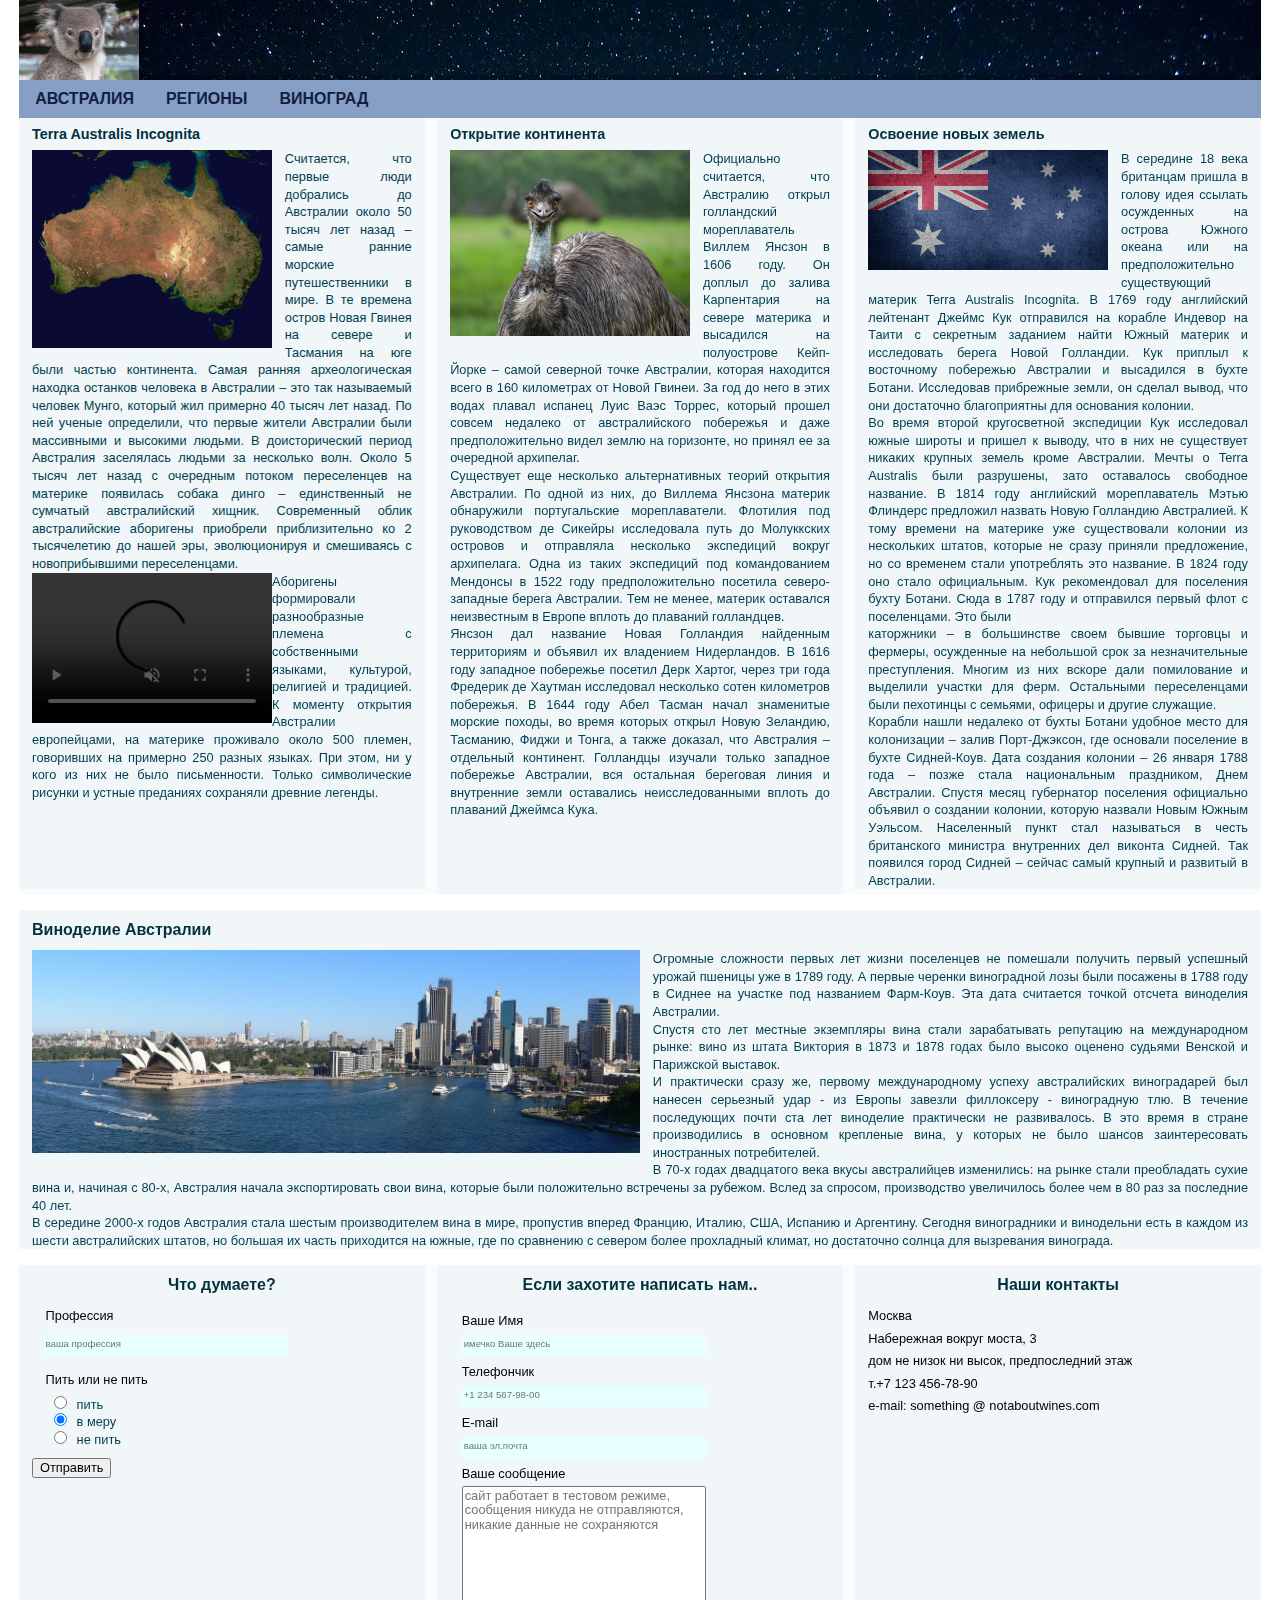
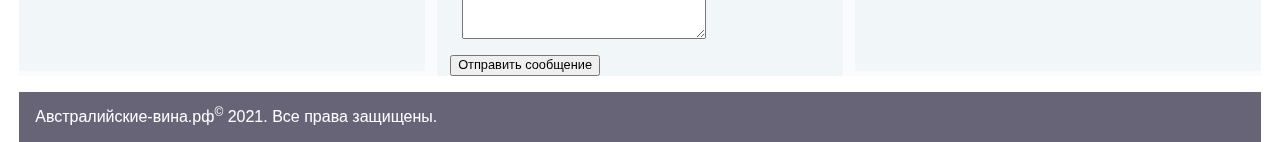
==== index.html @ bac3c8f6 "initial replication from local machine" ====
<!DOCTYPE html>
<html lang="ru">

<head>
    <meta charset="UTF-8">
    <meta http-equiv="X-UA-Compatible" content="IE=edge">
    <meta name="viewport" content="width=device-width, initial-scale=1.0">
    <title>Австралийские вина</title>
    <link rel="stylesheet" href="styles.css">
</head>

<body>
    <div class="top">
        <input type="checkbox" id="check_menu">
        <div class="logo">
            <img class="smile" src="images/koala2.jpg" alt="морда коалы на фоне звездного неба">
            <label for="check_menu"><img class="menu_icon" src="instruments/menu_icon.svg" alt="иконка меню"></label>
        </div>
        <nav class="menu_top">
            <p><a href="index.html">АВСТРАЛИЯ</a></p>
            <p><a href="wine_regions.html">РЕГИОНЫ</a></p>
            <p><a href="grapes.html">ВИНОГРАД</a></p>
            <!-- <p><a href="#">ВИНОДЕЛЬНИ</a></p>
            <p><a href="#">ВИНА</a></p> -->
        </nav>
        <nav class="menu_top_vert">
            <p><a href="index.html">АВСТРАЛИЯ</a></p>
            <p><a href="wine_regions.html">РЕГИОНЫ</a></p>
            <p><a href="grapes.html">ВИНОГРАД</a></p>
            <!-- <p><a href="#">ВИНОДЕЛЬНИ</a></p>
            <p><a href="#">ВИНА</a></p> -->
        </nav>
    </div>
    <article>
        <div class="multicolumns">
            <div class="column_I">
                <div class="column_sub_block">
                    <h4>Terra Australis Incognita</h4>
                    <img class="pic_small" src="images/Australia_map_satellite.jpg"
                        alt="физическая карта Австралийского континента">
                    <p>Считается, что первые люди добрались до Австралии около 50 тысяч лет назад – самые ранние морские
                        путешественники в
                        мире. В те времена остров Новая Гвинея на севере и Тасмания на юге были частью континента.
                        Самая ранняя археологическая находка останков человека в Австралии – это так называемый человек
                        Мунго, который жил
                        примерно 40 тысяч лет назад. По ней ученые определили, что первые жители Австралии были
                        массивными и
                        высокими людьми.
                        В доисторический период Австралия заселялась людьми за несколько волн. Около 5 тысяч лет назад с
                        очередным потоком
                        переселенцев на материке появилась собака динго – единственный не сумчатый австралийский хищник.
                        Современный облик
                        австралийские аборигены приобрели приблизительно ко 2 тысячелетию до нашей эры, эволюционируя и
                        смешиваясь с
                        новоприбывшими переселенцами.</p>
                </div>
                <div class="column_sub_block">
                    <video class="video_small" src="video/cliff.mp4" controls autoplay muted></video>
                    <p>Аборигены формировали разнообразные племена с собственными языками, культурой, религией и
                        традицией.
                        К моменту открытия
                        Австралии европейцами, на материке проживало около 500 племен, говоривших на примерно 250 разных
                        языках. При этом, ни у
                        кого из них не было письменности. Только символические рисунки и устные преданиях сохраняли
                        древние
                        легенды.
                    </p>
                </div>
            </div>
            <div class="column_II">
                <div class="column_sub_block">
                    <h4>Открытие континента</h4>
                    <img class="pic_small" src="images/emu_smiled.jpg" alt="радостный эму">
                    <p>
                    <p>Официально считается, что Австралию открыл голландский мореплаватель Виллем Янсзон в 1606 году.
                        Он
                        доплыл до залива
                        Карпентария на севере материка и высадился на полуострове Кейп-Йорке – самой северной точке
                        Австралии, которая
                        находится всего в 160 километрах от Новой Гвинеи. За год до него в этих водах плавал испанец
                        Луис
                        Ваэс Торрес,
                        который прошел совсем недалеко от австралийского побережья и даже предположительно видел землю
                        на
                        горизонте, но
                        принял ее за очередной архипелаг. </p>
                    <p>Существует еще несколько альтернативных теорий открытия Австралии. По одной из них, до Виллема
                        Янсзона материк
                        обнаружили португальские мореплаватели. Флотилия под руководством де Сикейры исследовала путь до
                        Молуккских островов
                        и отправляла несколько экспедиций вокруг архипелага. Одна из таких экспедиций под командованием
                        Мендонсы в 1522 году
                        предположительно посетила северо-западные берега Австралии.
                        Тем не менее, материк оставался неизвестным в Европе вплоть до плаваний голландцев. </p>
                    <p>Янсзон дал название Новая Голландия найденным территориям и объявил их владением Нидерландов. В
                        1616
                        году западное
                        побережье посетил Дерк Хартог, через три года Фредерик де Хаутман исследовал несколько сотен
                        километров побережья. В
                        1644 году Абел Тасман начал знаменитые морские походы, во время которых открыл Новую Зеландию,
                        Тасманию, Фиджи и
                        Тонга, а также доказал, что Австралия – отдельный континент.
                        Голландцы изучали только западное побережье Австралии, вся остальная береговая линия и
                        внутренние
                        земли оставались
                        неисследованными вплоть до плаваний Джеймса Кука. </p>
                    </p>
                </div>
            </div>
            <div class="column_III">
                <div class="column_sub_block">
                    <h4>Освоение новых земель</h4>
                    <img class="pic_small" src="images/flag_altered.jpg" alt="флаг Австралии, слегка состаренный">
                    <p>В середине 18 века британцам пришла в голову идея ссылать осужденных на острова Южного океана или
                        на
                        предположительно
                        существующий материк Terra Australis Incognita. В 1769 году английский лейтенант Джеймс Кук
                        отправился на корабле
                        Индевор на Таити с секретным заданием найти Южный материк и исследовать берега Новой Голландии.
                        Кук
                        приплыл к
                        восточному побережью Австралии и высадился в бухте Ботани. Исследовав прибрежные земли, он
                        сделал
                        вывод, что они
                        достаточно благоприятны для основания колонии.
                    </p>
                </div>
                <div class="column_sub_block_video">
                    <video class="background_video" src="video/nightstars.mp4" controls loop autoplay muted></video>
                    <!-- <div class="front_text"> -->
                    <!-- <p style="color: rgb(202, 198, 198);"> -->
                    <p>Во время второй кругосветной экспедиции Кук исследовал южные широты и пришел к выводу, что в
                        них
                        не
                        существует
                        никаких крупных земель кроме Австралии. Мечты о Terra Australis были разрушены, зато
                        оставалось
                        свободное название.
                        В 1814 году английский мореплаватель Мэтью Флиндерс предложил назвать Новую Голландию
                        Австралией. К
                        тому времени на
                        материке уже существовали колонии из нескольких штатов, которые не сразу приняли
                        предложение, но
                        со
                        временем стали
                        употреблять это название. В 1824 году оно стало официальным.
                        Кук рекомендовал для поселения бухту Ботани. Сюда в 1787 году и отправился первый флот с
                        поселенцами.
                        Это были</p>
                    <p>каторжники – в большинстве своем бывшие торговцы и фермеры, осужденные на небольшой срок за
                        незначительные
                        преступления. Многим из них вскоре дали помилование и выделили участки для ферм. Остальными
                        переселенцами были
                        пехотинцы с семьями, офицеры и другие служащие. </p>
                    <p>Корабли нашли недалеко от бухты Ботани удобное место для колонизации – залив Порт-Джэксон,
                        где
                        основали поселение в
                        бухте Сидней-Коув. Дата создания колонии – 26 января 1788 года – позже стала национальным
                        праздником, Днем
                        Австралии. Спустя месяц губернатор поселения официально объявил о создании колонии, которую
                        назвали
                        Новым Южным
                        Уэльсом. Населенный пункт стал называться в честь британского министра внутренних дел
                        виконта
                        Сидней. Так появился
                        город Сидней – сейчас самый крупный и развитый в Австралии. </p>
                    <!-- </div> -->
                </div>
                <div class="column_sub_block">
                </div>
            </div>
        </div>
    </article>
    <main>
        <div class="multicolumns">
            <div class="column_wide">
                <div class="column_sub_block">
                    <h3>Виноделие Австралии</h3>
                    <img class="pic_wide" src="images/sydney_wide.jpg" alt="панорама Сиднея днем">
                    <p>Огромные сложности первых лет жизни поселенцев не помешали получить первый успешный урожай
                        пшеницы
                        уже в 1789 году. А
                        первые черенки виноградной лозы были посажены в 1788 году в Сиднее на участке под названием
                        Фарм-Коув. Эта дата
                        считается точкой отсчета виноделия Австралии. </p>
                    <p>Спустя сто лет местные экземпляры вина стали зарабатывать репутацию на международном рынке: вино
                        из
                        штата Виктория в
                        1873 и 1878 годах было высоко оценено судьями Венской и Парижской выставок. </p>
                    <p>И практически сразу же, первому международному успеху австралийских виноградарей был нанесен
                        серьезный удар - из
                        Европы завезли филлоксеру - виноградную тлю. В течение последующих почти ста лет виноделие
                        практически не
                        развивалось. В это время в стране производились в основном крепленые вина, у которых не было
                        шансов
                        заинтересовать
                        иностранных потребителей. </p>
                    <p>В 70-х годах двадцатого века вкусы австралийцев изменились: на рынке стали преобладать сухие вина
                        и, начиная с 80-х,
                        Австралия начала экспортировать свои вина, которые были положительно встречены за рубежом. Вслед
                        за
                        спросом, производство
                        увеличилось более чем в 80 раз за последние 40 лет. </p>
                    <p>В середине 2000-х годов Австралия стала шестым производителем вина в мире, пропустив вперед
                        Францию,
                        Италию, США,
                        Испанию и Аргентину. Сегодня виноградники и винодельни есть в каждом из шести австралийских
                        штатов,
                        но большая их
                        часть приходится на южные, где по сравнению с севером более прохладный климат, но достаточно
                        солнца
                        для вызревания
                        винограда. </p>
                </div>
            </div>
        </div>
    </main>

    <div class="multicolumns">
        <div class="column_I">
            <h3>Что думаете?</h3>
            <form action="#">
                <fieldset>
                    <legend>Профессия</legend>
                    <label for="prof"></label>
                    <input id="prof" type="text" list="professions" placeholder="ваша профессия">
                    <datalist id="professions">
                        <select>
                            <option value="Сомелье">Сомелье</option>
                            <option value="не-Сомелье">не-Сомелье</option>
                        </select>
                    </datalist>
                </fieldset>
                <fieldset class="radio_set">
                    <legend>Пить или не пить</legend>
                    <p><input type="radio" name="drinking" value="drink_1">пить</p>
                    <p><input type="radio" name="drinking" value="drink_2" checked>в меру</p>
                    <p><input type="radio" name="drinking" value="drink_3">не пить</p>
                </fieldset>
                <button type="Submit">Отправить</button><br>
            </form>
        </div>
        <div class="column_II">
            <h3>Если захотите написать нам..</h3>
            <form action="#">
                <fieldset>
                    <label for="name">Ваше Имя</label><br>
                    <input id="name" type="text" placeholder="имечко Ваше здесь"><br>
                    <label for="phone">Телефончик</label><br>
                    <input id="phone" type="tel" placeholder="+1 234 567-98-00"><br>
                    <label for="usermail">E-mail</label><br>
                    <input id="usermail" type="email" placeholder="ваша эл.почта"><br>
                    <label for="message">Ваше сообщение</label><br>
                    <textarea id="message" name="cust_message" id="m1" cols="30" rows="10"
                        placeholder="сайт работает в тестовом режиме, сообщения никуда не отправляются, никакие данные не сохраняются"></textarea><br>
                </fieldset>

                <button type="Submit">Отправить сообщение</button><br>
            </form>
        </div>

        <div class="column_III">
            <h3>Наши контакты</h3>
            <ul>
                <li>Москва</li>
                <li>Набережная вокруг моста, 3</li>
                <li>дом не низок ни высок, предпоследний этаж</li>
                <li>т.+7 123 456-78-90</li>
                <li>e-mail: something @ notaboutwines.com</li>
            </ul>
        </div>


    </div>
    <div class="bottom">
        <div class="reserved">
            <p>Австралийские-вина.рф<sup>&copy;</sup> 2021. Все права защищены.</p>
        </div>
    </div>
    <!-- Yandex.Metrika counter -->
    <script type="text/javascript">
        (function (m, e, t, r, i, k, a) {
            m[i] = m[i] || function () { (m[i].a = m[i].a || []).push(arguments) };
            m[i].l = 1 * new Date(); k = e.createElement(t), a = e.getElementsByTagName(t)[0], k.async = 1, k.src = r, a.parentNode.insertBefore(k, a)
        })
            (window, document, "script", "https://mc.yandex.ru/metrika/tag.js", "ym");

        ym(73197478, "init", {
            clickmap: true,
            trackLinks: true,
            accurateTrackBounce: true
        });
    </script>
    <noscript>
        <div><img src="https://mc.yandex.ru/watch/73197478" style="position:absolute; left:-9999px;" alt="" /></div>
    </noscript>
    <!-- /Yandex.Metrika counter -->
</body>

</html>
---- styles.css ----
/* normalize part (начало) */
body {
    margin: 0;
    padding: 0;
    font-family: sans-serif;
}
b, strong {
    font-weight: bolder;
}
sub, sup {
    font-size: 75%;
    line-height: 0;
    position: relative;
    vertical-align: baseline;
}
    sub {
        bottom: -0.25em;
    }
    sup {
        top: -0.5em;
    }
button, input, optgroup, select, textarea {
    font-family: inherit;
    font-size: 100%;
    line-height: 1.15;
    margin: 0;
}
ul {
    list-style-position: inside;
    list-style: none;
    margin: 0;
    padding: 0;
}
a {
    text-decoration: none;
}
/* normalize part (конец) */

.top, .bottom, .menu_top {
    max-width: 1260px;
    min-width: 360px;
    width: 97vw;
    margin: 0 auto;
    display: flex;
    /* background-color: antiquewhite;   */
}

.top {
    flex-direction: column;
    background-image: url('images/night_sky.jpg');
}
.logo {
    display: flex;
    justify-content: space-between;
    align-items: baseline;
    height: 80px;
}
.smail {
    height: 80px;
}
.menu_icon {
    height: 3rem;
    fill: white;
}
.logo label {
    margin-left: auto;
    display: none;
}
.top input {
    display: none;
}
.menu_top, .menu_top_vert {
    width: 100%;
    background-color: #879fc5;
}

.menu_top p {
    margin: 0;
    padding: 0;
}

.menu_top a {
    display: block;
    line-height: 2.4rem;
    font-size: 1rem;
    font-weight: 600;
    color: #112040;
    padding: 0 1rem;
    margin-right: 1rem;
}

.menu_top_vert {
    flex-direction: column;
    max-height: 0;
    transform-origin: top;
    transform: scaleY(0);
    max-width: 180px;
    overflow: hidden;
    position: absolute;
    top: 80px;
    right: 3vw;
}
#check_menu:checked ~ .menu_top_vert {
    max-height: none;

    transform: scaleY(100%);
    transition: all 0.5s;
}

.menu_top_vert p {
    margin: 0;
    padding-left: 1rem;
}
.menu_top_vert a {
    display: block;
    line-height: 1.4rem;
    /* padding: 0.2rem auto 0.2rem 1rem; */
    margin: 0 0 0.2rem 0;
    font-size: 0.8rem;
    font-weight: 600;
    color: #112040;
}
.menu_top_vert a:last-of-type {
    margin: 0;
}
.menu_top a:hover, .menu_top_vert a:hover {
    background-color: #091f50;
    color: #d2daeb;
}
/* .menu_top a:hover, .menu_top_vert a:hover {
    background-color: #091f50;
    color: #d2daeb;
    padding: 0 1rem;
    margin-right: 1rem;
} */

.menu_top a:last-of-type {
    margin-right: 0;
}

.bottom {
    background-color: #676477;
    color: white;
}

.reserved {
    padding: 0 1rem;
}

/* форма обратной связи (начало) */
.temp_form, .contacts {
    margin: 0 10px 10px 0;
    padding: 10px 10px 5px 10px;
    width: 100%;
    max-width: 320px;
    min-width: 240px;
    background: cornsilk;
    box-shadow: 2px 2px 12px #515e5a;
}
.temp_form p {
    font-size: 1.6rem;
}
.column_I input, .column_II input {
    margin-bottom: 5px;
    padding-bottom: 5px;
    width: 240px;
    border: none;
    background-color: rgb(230, 255, 255);
    caret-color: rgb(255, 0, 0);
    /* font-size: 0.8rem;
    line-height: 1.4rem; */
}
.column_I input::placeholder, .column_II input::placeholder {
    font-size: 0.6rem;
}

.column_I input button, .column_II input button {
    font-size: 0.8rem;
    line-height: 1.1rem;
    padding: 5px 10px;
    margin: 10px 0 0 0;
    border: none;
    border-radius: 4px;
}

.temp_form h3 {
    font-size: 0.8rem;
    padding-bottom: 5px;
}
.column_I input fieldset, .column_II input fieldset {
    border: none;
    padding: 5px 0;
    font-size: 0.8rem;
}
.column_I input label, .column_II input label {
    padding-bottom: 10px;
}
fieldset {
    border: none;
}
.radio_set input {
    width: auto;
    margin: 0 10px;
}
.radio_set p {
    font-size: 0.8rem;
    line-height: 1.6rem;
    /* background-color: cadetblue; */
}
/* форма обратной связи (конец) */

@media (min-width: 732px) and (max-width: 1259px) {
    .top, .bottom, .menu_top {
        width: 96vw;
    }
}

@media (max-width: 731px) {
    .top, .bottom, .menu_top {
    width: 95vw;
    } 
    .logo label {
    display: unset;
    }
    .menu_top {
        display: none;
    }
}

/* оформление мультиколоночного блока (начало) */
.multicolumns {
    display: flex;
    width: 97vw;
    margin: 0 auto 1rem auto;
    background-color: #f9fbfc;
    font-family: sans-serif;
}
.multicolumns p {
    font-size: 0.8rem;
    line-height: 1.1rem;
    margin: 0;
    color: rgb(1, 62, 80);
    text-align: justify;
}
.multicolumns h3 {
    font-size: 1rem;
    line-height: 1.3rem;
    padding-top: 0.3rem;
    padding-bottom: 0.3rem;
    margin: 0.3rem auto;
    color: rgb(2, 49, 63);
}
.multicolumns h4 {
    font-size: 0.9rem;
    line-height: 1.2rem;
    padding-top: 0.2rem;
    padding-bottom: 0.2rem;
    margin: 0.2rem auto;
    color: rgb(2, 49, 63);
}
.column_I, .column_II, .column_III {
    display: flex;
    flex-direction: column;
    width: 100%;
    max-width: 420px;
    padding: 0 1vw;
    margin-bottom: 5px;
    background-color: #f1f7f8;
    font-size: 0.8rem;
    line-height: 1.4rem;
}
.column_II {
    margin: 0 1vw;
}
.column_sub_block img {
margin: 0 1vw 1vh 0;
}
.column_sub_block_video {
    position: relative;
    background-color: none;
    /* z-index: 2; */
}
.background_video {
    position: absolute;
    top: 0;
    width: 100%;
    z-index: -1;
}
/* .front_text {
    position: absolute;
    top: 0;
    z-index: 2;
} */

.column_wide {
    width: 100%;
    padding: 0 1vw;
    background-color: #f1f7f8;
}

.pic_small, .video_small {
    width: 240px;
    float: left;
}


.pic_wide {
    width: 50%;
    float: left;
}

@media (min-width: 732px) and (max-width: 1259px) {
    .multicolumns {
        width: 96vw;
    }

    .pic_small, .pic_wide, .video_small {
        width: unset;
        max-width: 100%;
        float: none;
    }
}

@media (max-width: 731px) {
    .multicolumns {
    width: 95vw;
    flex-direction: column;
    align-items: center;
    }
    .column_wide {
        max-width: 420px;
    }
    .column_II {
    margin: 0;
}
    .column_sub_block img {
        margin: 0 0 1vh 0;
}
    .pic_small, .pic_wide, .video_small {
    width: unset;
    max-width: 100%;
    float: none;
    }   
}
/* оформление мультиколоночного блока (конец) */
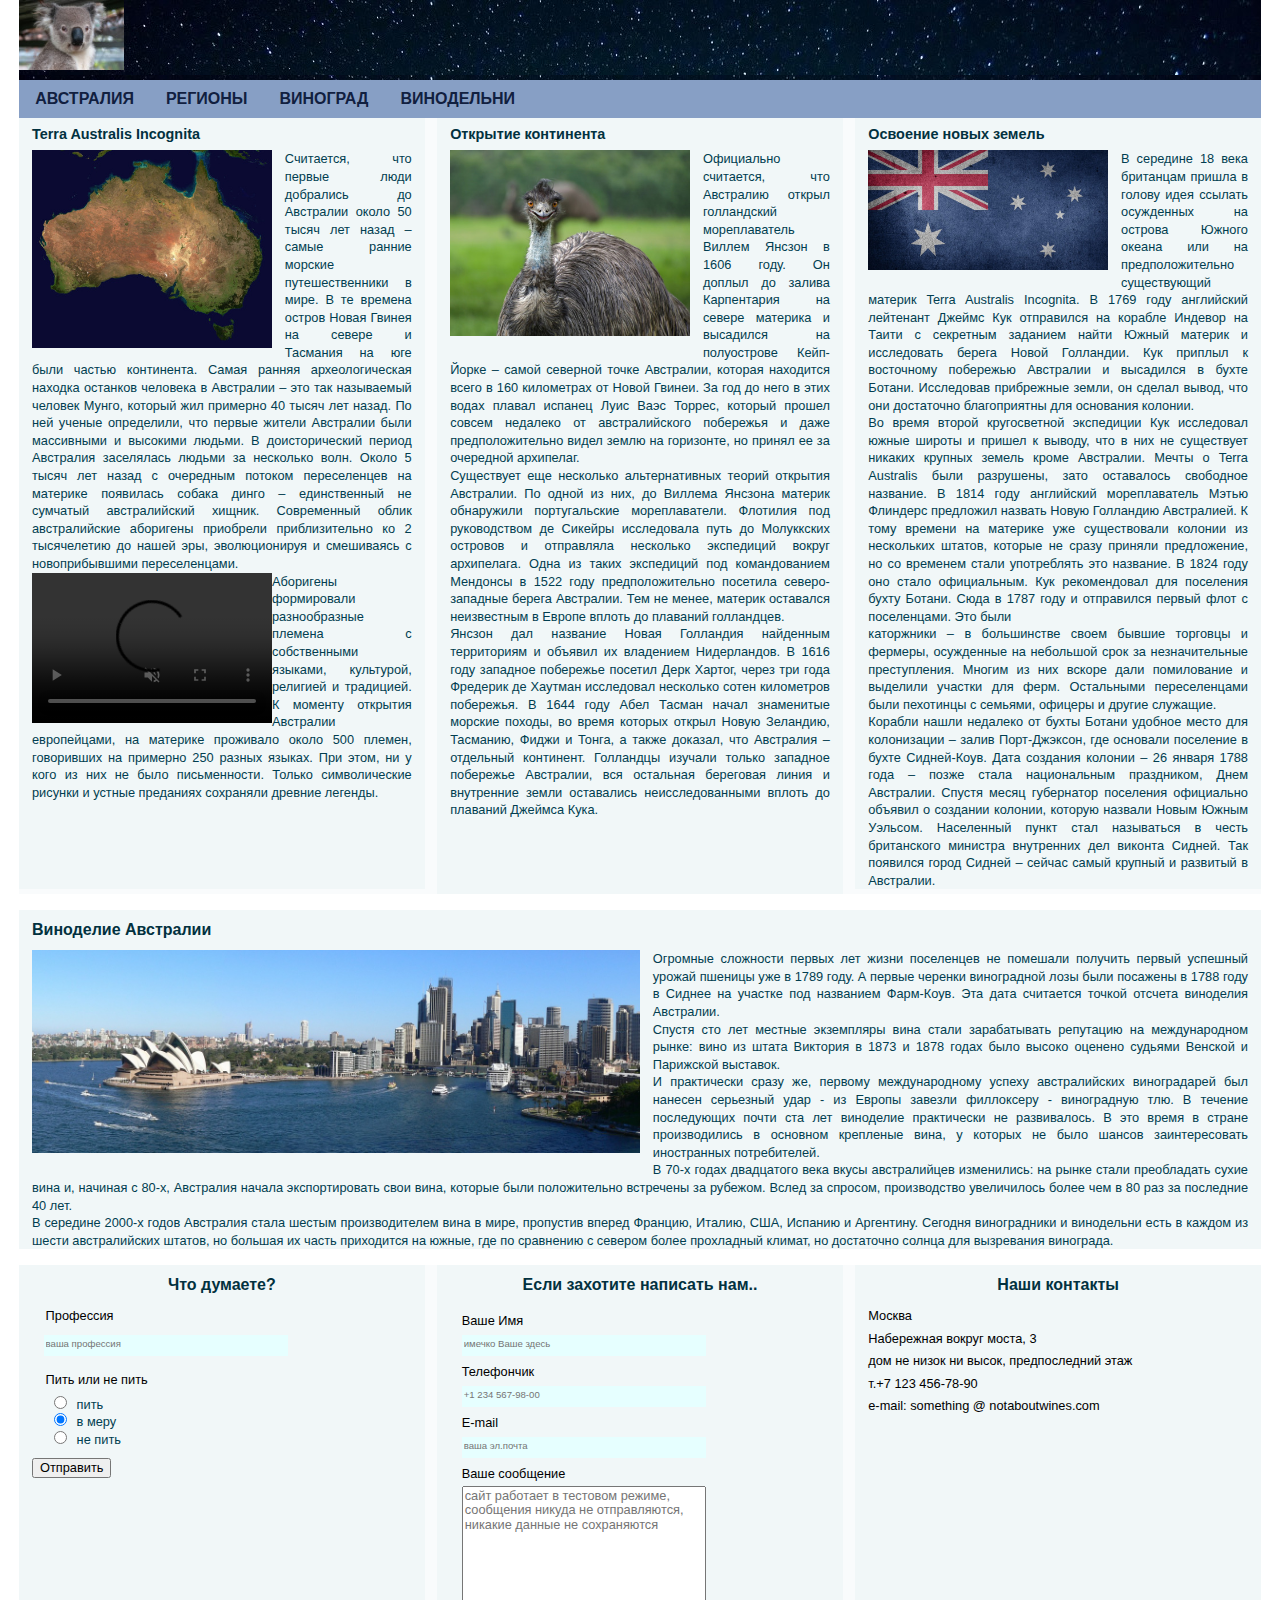
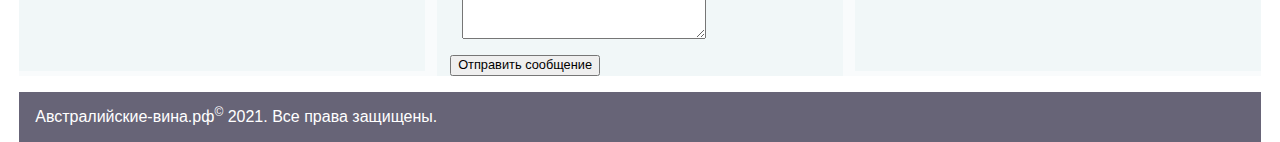
==== commit a572d3d2: "Videobackground added to Vineyards" ====
--- a/index.html
+++ b/index.html
@@ -20,15 +20,15 @@
             <p><a href="index.html">АВСТРАЛИЯ</a></p>
             <p><a href="wine_regions.html">РЕГИОНЫ</a></p>
             <p><a href="grapes.html">ВИНОГРАД</a></p>
-            <!-- <p><a href="#">ВИНОДЕЛЬНИ</a></p>
-            <p><a href="#">ВИНА</a></p> -->
+            <p><a href="vineyards.html">ВИНОДЕЛЬНИ</a></p>
+            <!-- <p><a href="#">ВИНА</a></p> -->
         </nav>
         <nav class="menu_top_vert">
             <p><a href="index.html">АВСТРАЛИЯ</a></p>
             <p><a href="wine_regions.html">РЕГИОНЫ</a></p>
             <p><a href="grapes.html">ВИНОГРАД</a></p>
-            <!-- <p><a href="#">ВИНОДЕЛЬНИ</a></p>
-            <p><a href="#">ВИНА</a></p> -->
+            <p><a href="vineyards.html">ВИНОДЕЛЬНИ</a></p>
+            <!-- <p><a href="#">ВИНА</a></p> -->
         </nav>
     </div>
     <article>
@@ -125,10 +125,7 @@
                         достаточно благоприятны для основания колонии.
                     </p>
                 </div>
-                <div class="column_sub_block_video">
-                    <video class="background_video" src="video/nightstars.mp4" controls loop autoplay muted></video>
-                    <!-- <div class="front_text"> -->
-                    <!-- <p style="color: rgb(202, 198, 198);"> -->
+                <div class="column_sub_block">
                     <p>Во время второй кругосветной экспедиции Кук исследовал южные широты и пришел к выводу, что в
                         них
                         не
@@ -164,7 +161,6 @@
                         виконта
                         Сидней. Так появился
                         город Сидней – сейчас самый крупный и развитый в Австралии. </p>
-                    <!-- </div> -->
                 </div>
                 <div class="column_sub_block">
                 </div>
--- a/styles.css
+++ b/styles.css
@@ -55,8 +55,8 @@
     align-items: baseline;
     height: 80px;
 }
-.smail {
-    height: 80px;
+.smile {
+    height: 70px;
 }
 .menu_icon {
     height: 3rem;
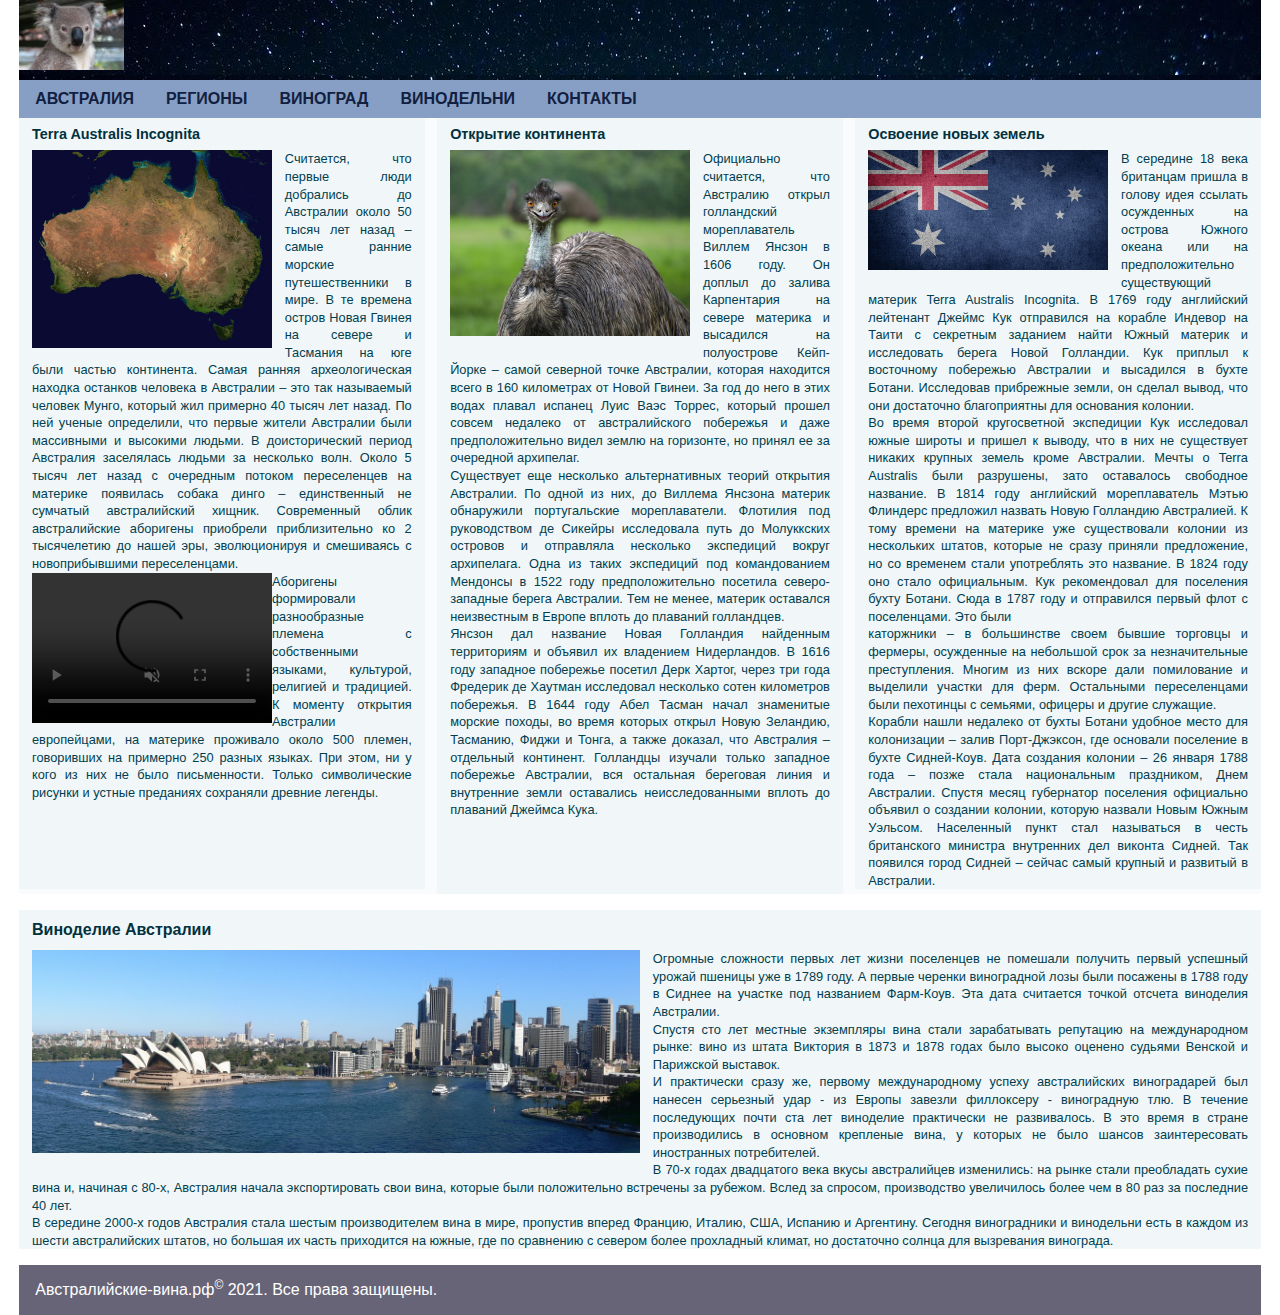
==== commit 3946711a: "Forms added" ====
--- a/index.html
+++ b/index.html
@@ -22,6 +22,7 @@
             <p><a href="grapes.html">ВИНОГРАД</a></p>
             <p><a href="vineyards.html">ВИНОДЕЛЬНИ</a></p>
             <!-- <p><a href="#">ВИНА</a></p> -->
+            <p><a href="contacts.html">КОНТАКТЫ</a></p>
         </nav>
         <nav class="menu_top_vert">
             <p><a href="index.html">АВСТРАЛИЯ</a></p>
@@ -29,6 +30,7 @@
             <p><a href="grapes.html">ВИНОГРАД</a></p>
             <p><a href="vineyards.html">ВИНОДЕЛЬНИ</a></p>
             <!-- <p><a href="#">ВИНА</a></p> -->
+            <p><a href="contacts.html">КОНТАКТЫ</a></p>
         </nav>
     </div>
     <article>
@@ -212,7 +214,7 @@
         </div>
     </main>
 
-    <div class="multicolumns">
+    <!-- <div class="multicolumns">
         <div class="column_I">
             <h3>Что думаете?</h3>
             <form action="#">
@@ -267,7 +269,7 @@
         </div>
 
 
-    </div>
+    </div> -->
     <div class="bottom">
         <div class="reserved">
             <p>Австралийские-вина.рф<sup>&copy;</sup> 2021. Все права защищены.</p>
--- a/styles.css
+++ b/styles.css
@@ -148,7 +148,7 @@
 }
 
 /* форма обратной связи (начало) */
-.temp_form, .contacts {
+/* .temp_form, .contacts {
     margin: 0 10px 10px 0;
     padding: 10px 10px 5px 10px;
     width: 100%;
@@ -167,8 +167,6 @@
     border: none;
     background-color: rgb(230, 255, 255);
     caret-color: rgb(255, 0, 0);
-    /* font-size: 0.8rem;
-    line-height: 1.4rem; */
 }
 .column_I input::placeholder, .column_II input::placeholder {
     font-size: 0.6rem;
@@ -205,8 +203,7 @@
 .radio_set p {
     font-size: 0.8rem;
     line-height: 1.6rem;
-    /* background-color: cadetblue; */
-}
+} */
 /* форма обратной связи (конец) */
 
 @media (min-width: 732px) and (max-width: 1259px) {
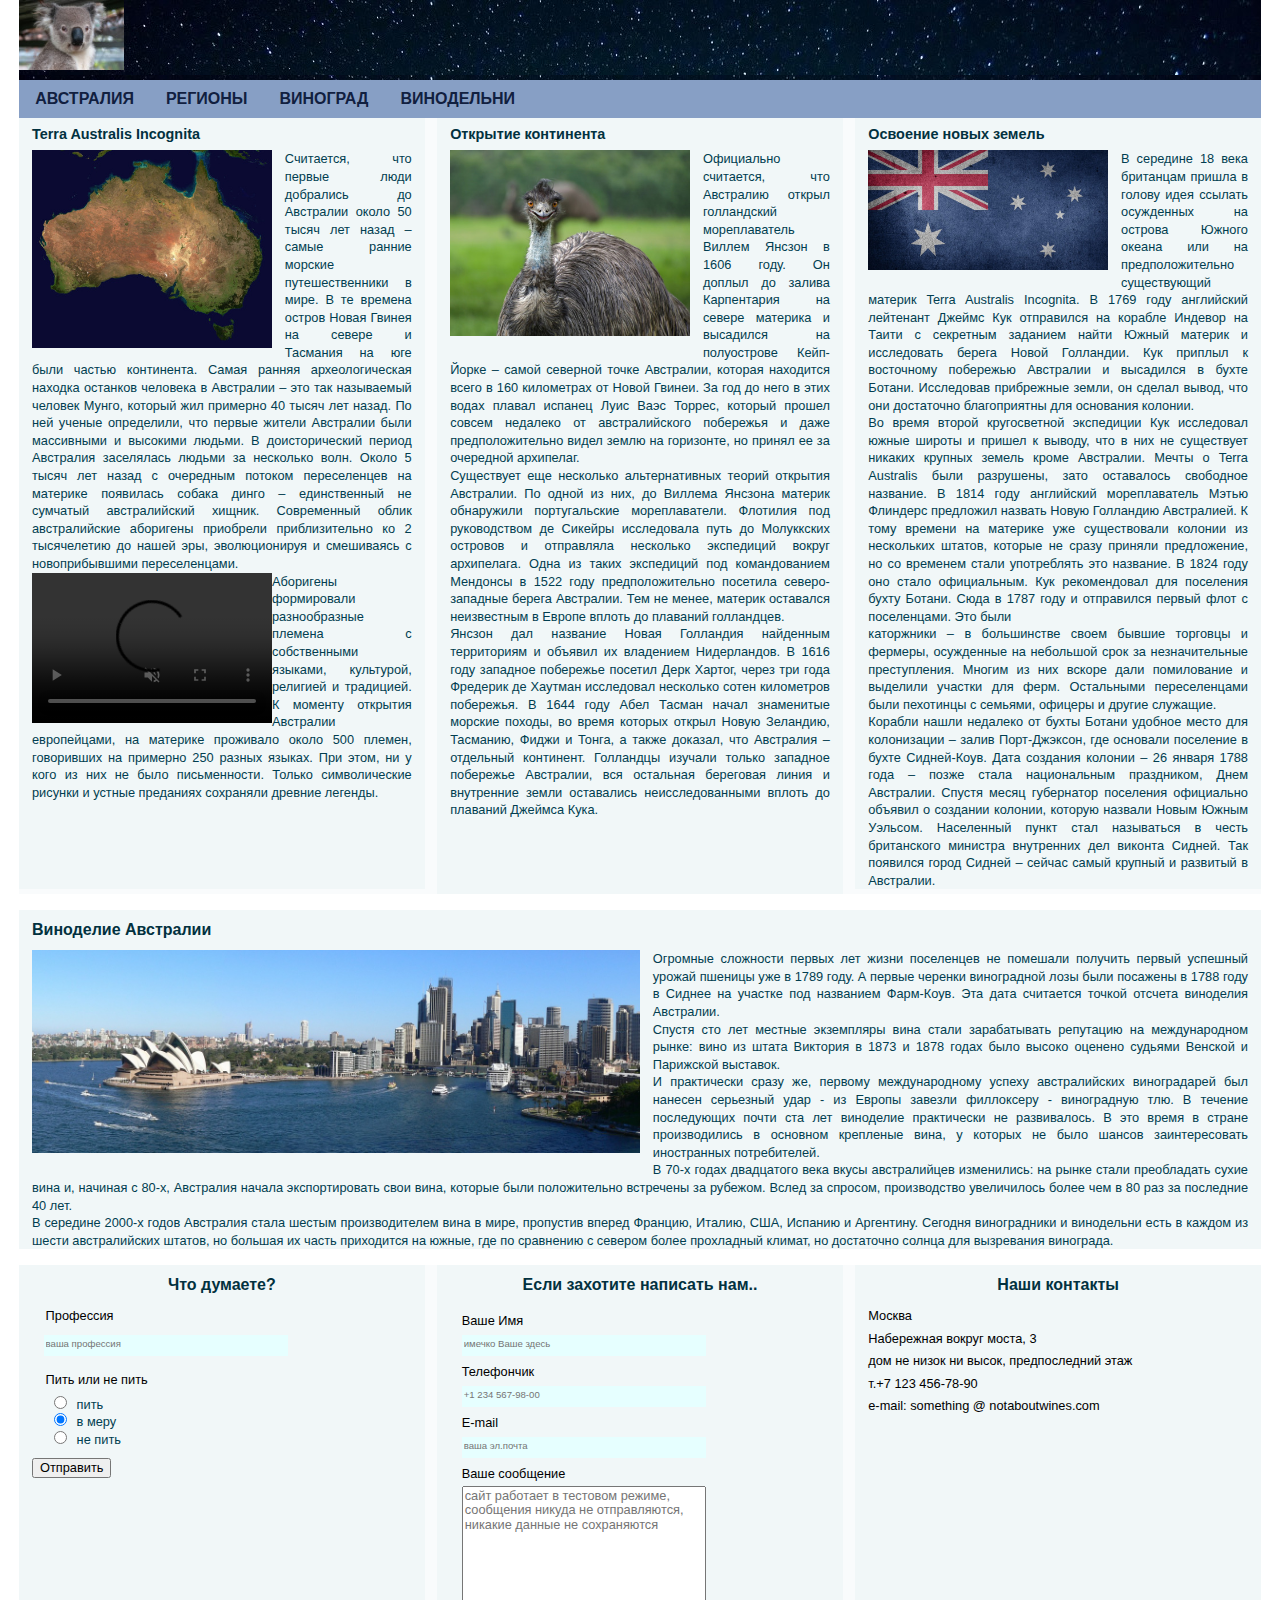
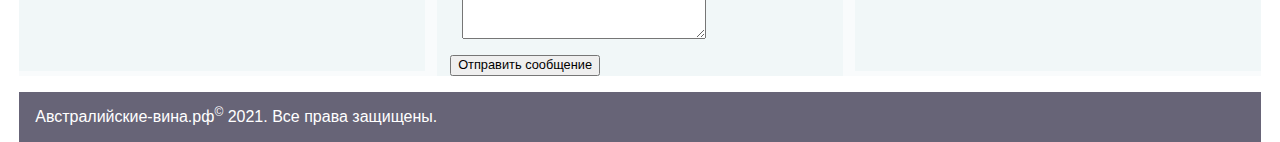
==== commit a979a5c7: "Merge pull request #1 from Griffindorsk/video_background" ====
--- a/index.html
+++ b/index.html
@@ -22,7 +22,6 @@
             <p><a href="grapes.html">ВИНОГРАД</a></p>
             <p><a href="vineyards.html">ВИНОДЕЛЬНИ</a></p>
             <!-- <p><a href="#">ВИНА</a></p> -->
-            <p><a href="contacts.html">КОНТАКТЫ</a></p>
         </nav>
         <nav class="menu_top_vert">
             <p><a href="index.html">АВСТРАЛИЯ</a></p>
@@ -30,7 +29,6 @@
             <p><a href="grapes.html">ВИНОГРАД</a></p>
             <p><a href="vineyards.html">ВИНОДЕЛЬНИ</a></p>
             <!-- <p><a href="#">ВИНА</a></p> -->
-            <p><a href="contacts.html">КОНТАКТЫ</a></p>
         </nav>
     </div>
     <article>
@@ -214,7 +212,7 @@
         </div>
     </main>
 
-    <!-- <div class="multicolumns">
+    <div class="multicolumns">
         <div class="column_I">
             <h3>Что думаете?</h3>
             <form action="#">
@@ -269,7 +267,7 @@
         </div>
 
 
-    </div> -->
+    </div>
     <div class="bottom">
         <div class="reserved">
             <p>Австралийские-вина.рф<sup>&copy;</sup> 2021. Все права защищены.</p>
--- a/styles.css
+++ b/styles.css
@@ -148,7 +148,7 @@
 }
 
 /* форма обратной связи (начало) */
-/* .temp_form, .contacts {
+.temp_form, .contacts {
     margin: 0 10px 10px 0;
     padding: 10px 10px 5px 10px;
     width: 100%;
@@ -167,6 +167,8 @@
     border: none;
     background-color: rgb(230, 255, 255);
     caret-color: rgb(255, 0, 0);
+    /* font-size: 0.8rem;
+    line-height: 1.4rem; */
 }
 .column_I input::placeholder, .column_II input::placeholder {
     font-size: 0.6rem;
@@ -203,7 +205,8 @@
 .radio_set p {
     font-size: 0.8rem;
     line-height: 1.6rem;
-} */
+    /* background-color: cadetblue; */
+}
 /* форма обратной связи (конец) */
 
 @media (min-width: 732px) and (max-width: 1259px) {
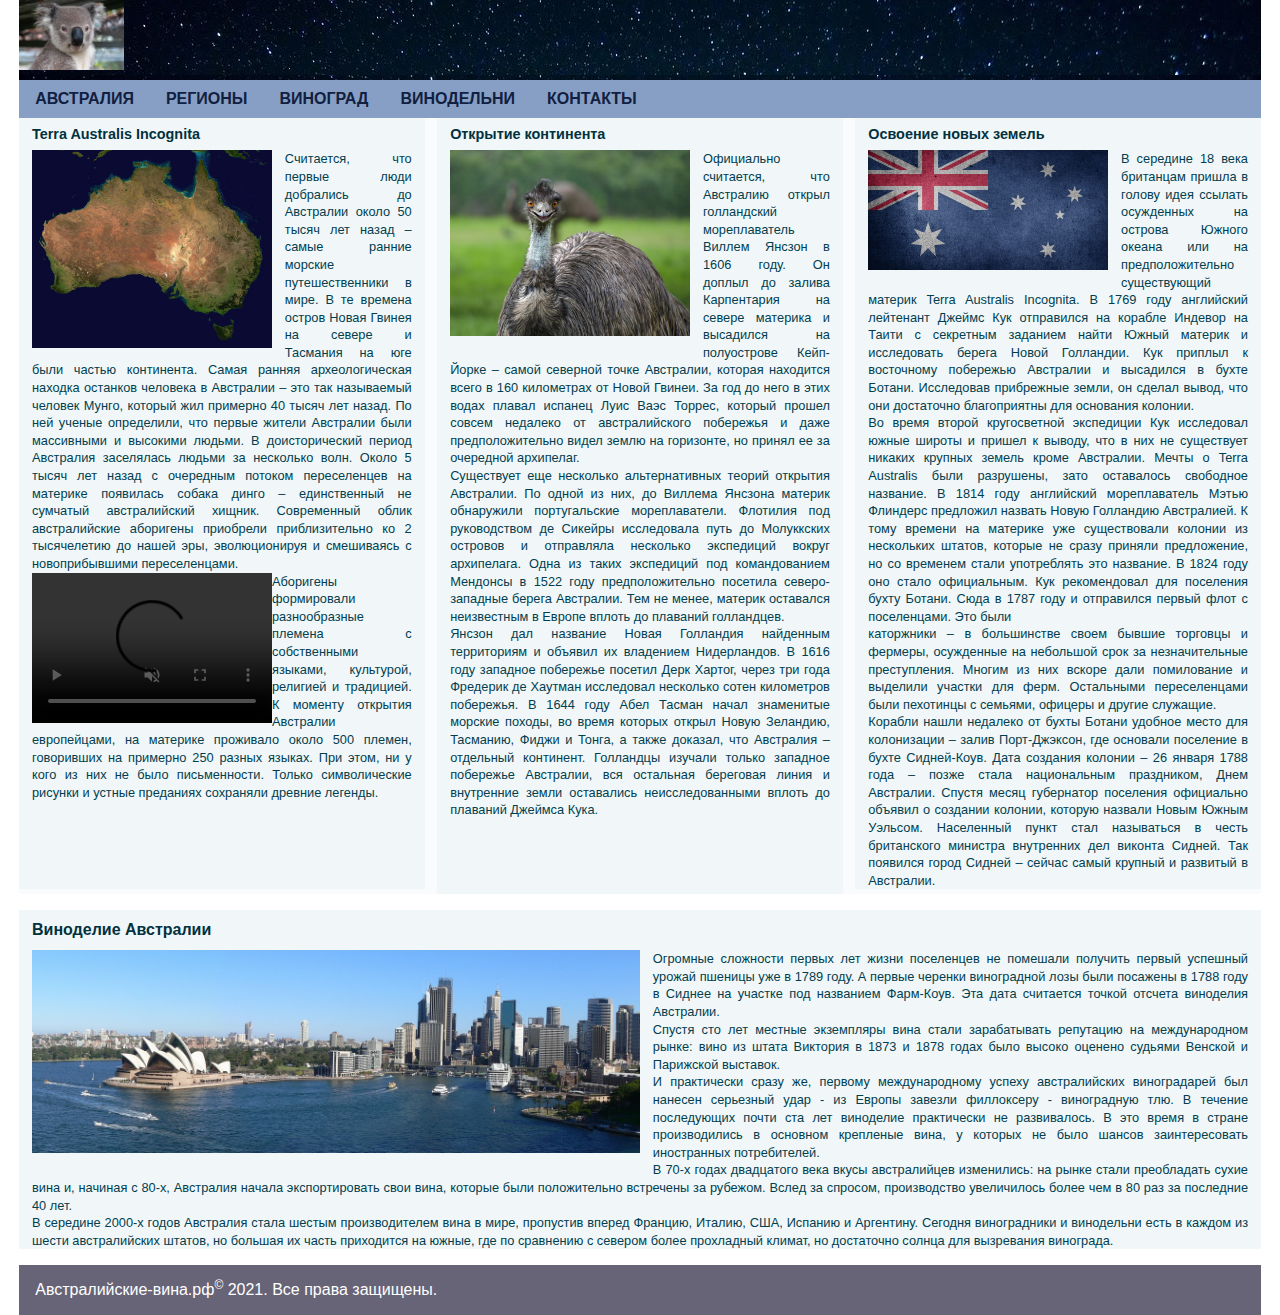
==== commit 094831f9: "Merge pull request #2 from Griffindorsk/Forms" ====
--- a/index.html
+++ b/index.html
@@ -22,6 +22,7 @@
             <p><a href="grapes.html">ВИНОГРАД</a></p>
             <p><a href="vineyards.html">ВИНОДЕЛЬНИ</a></p>
             <!-- <p><a href="#">ВИНА</a></p> -->
+            <p><a href="contacts.html">КОНТАКТЫ</a></p>
         </nav>
         <nav class="menu_top_vert">
             <p><a href="index.html">АВСТРАЛИЯ</a></p>
@@ -29,6 +30,7 @@
             <p><a href="grapes.html">ВИНОГРАД</a></p>
             <p><a href="vineyards.html">ВИНОДЕЛЬНИ</a></p>
             <!-- <p><a href="#">ВИНА</a></p> -->
+            <p><a href="contacts.html">КОНТАКТЫ</a></p>
         </nav>
     </div>
     <article>
@@ -212,7 +214,7 @@
         </div>
     </main>
 
-    <div class="multicolumns">
+    <!-- <div class="multicolumns">
         <div class="column_I">
             <h3>Что думаете?</h3>
             <form action="#">
@@ -267,7 +269,7 @@
         </div>
 
 
-    </div>
+    </div> -->
     <div class="bottom">
         <div class="reserved">
             <p>Австралийские-вина.рф<sup>&copy;</sup> 2021. Все права защищены.</p>
--- a/styles.css
+++ b/styles.css
@@ -148,7 +148,7 @@
 }
 
 /* форма обратной связи (начало) */
-.temp_form, .contacts {
+/* .temp_form, .contacts {
     margin: 0 10px 10px 0;
     padding: 10px 10px 5px 10px;
     width: 100%;
@@ -167,8 +167,6 @@
     border: none;
     background-color: rgb(230, 255, 255);
     caret-color: rgb(255, 0, 0);
-    /* font-size: 0.8rem;
-    line-height: 1.4rem; */
 }
 .column_I input::placeholder, .column_II input::placeholder {
     font-size: 0.6rem;
@@ -205,8 +203,7 @@
 .radio_set p {
     font-size: 0.8rem;
     line-height: 1.6rem;
-    /* background-color: cadetblue; */
-}
+} */
 /* форма обратной связи (конец) */
 
 @media (min-width: 732px) and (max-width: 1259px) {
